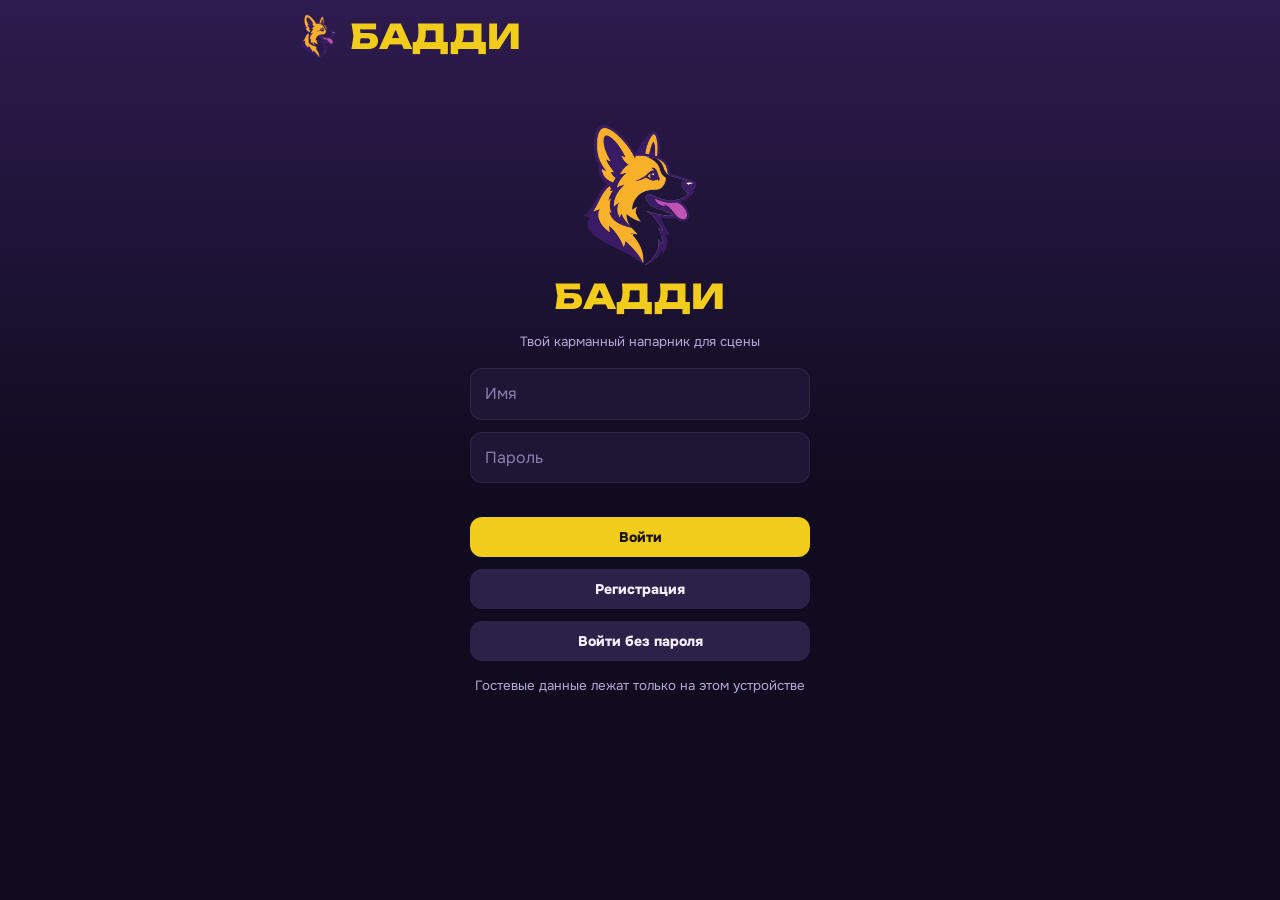
==== index.html @ 55f03fb3 "Baseline: БАДДИ до правок" ====
<!doctype html>
<html lang="ru">
<head>
<meta charset="utf-8">
<meta name="viewport" content="width=device-width,initial-scale=1,viewport-fit=cover">
<meta name="theme-color" content="#2d1b4e">
<link rel="manifest" href="manifest.json">
<link rel="icon" href="logo.png">
<link rel="apple-touch-icon" href="logo.png">
<link rel="preconnect" href="https://fonts.googleapis.com">
<link rel="preconnect" href="https://fonts.gstatic.com" crossorigin>
<link href="https://fonts.googleapis.com/css2?family=Onest:wght@400;600;800&family=Unbounded:wght@600;800&display=swap" rel="stylesheet">
<link rel="stylesheet" href="style.css">
<title>БАДДИ</title>
</head>
<body class="authed">
<header id="top">
  <img src="logo-t.png" alt="">
  <span class="brand">БАДДИ</span>
  <span id="who"></span>
  <button class="b g sm" id="logout">⎋ Выйти</button>
</header>
<nav id="tabs">
  <button data-tab="jokes">Шутки</button>
  <button data-tab="sets">Сет-лист</button>
  <button data-tab="stage">На сцену</button>
  <button data-tab="recs">Записи</button>
</nav>
<main id="view"></main>
<script src="app.js"></script>
</body>
</html>
---- style.css ----
:root{
  --bg:#100b1e;--bg-top:#2d1b4e;--surface:#1f1636;--surface2:#2c2148;--line:rgba(255,255,255,.07);
  --y:#f2cc1a;--y-ink:#1b1400;--violet:#9b5de5;--text:#f5f0ff;--muted:#b8a8d6;--dim:#8c7fad;
  --tag-bg:#2d2150;--tag:#b9a0f0;--green:#4cbf5a;--danger:#ff6b70;--r:16px
}
*{box-sizing:border-box;-webkit-tap-highlight-color:transparent}
body{margin:0;color:var(--text);font:16px/1.45 Onest,system-ui,sans-serif;display:flex;flex-direction:column;height:100dvh;
  background:linear-gradient(180deg,var(--bg-top) 0%,var(--bg) 55%) fixed}
body:not(.authed) #tabs,body:not(.authed) #logout,body:not(.authed) #who{display:none}
header,nav,main{width:100%;max-width:720px;margin:0 auto}
header{display:flex;align-items:center;gap:10px;padding:14px 16px 6px;padding-top:max(14px,env(safe-area-inset-top))}
header img{width:44px;height:44px;object-fit:contain}
.brand{font:800 34px Unbounded,sans-serif;color:var(--y);letter-spacing:.5px;flex:1;line-height:1}
#who{font-size:14px;color:var(--muted)}
#logout{display:flex;align-items:center;gap:6px}
nav{display:flex;gap:4px;padding:5px;margin:10px 16px 0;width:calc(100% - 32px);background:rgba(16,11,30,.55);border-radius:14px}
nav button{flex:1;padding:12px 4px;background:none;border:0;border-radius:11px;color:var(--muted);font:700 15px Onest,sans-serif;cursor:pointer;transition:background .15s,color .15s}
nav button.on{color:var(--y-ink);background:var(--y)}
nav button:focus-visible{outline:2px solid #fff;outline-offset:1px}
main{flex:1;overflow:auto;padding:16px 16px calc(24px + env(safe-area-inset-bottom))}
h2{margin:2px 0 14px;font:800 22px Unbounded,sans-serif;text-transform:uppercase;letter-spacing:.3px}
h2 em{font-style:normal;color:var(--y)}
input,textarea,select{width:100%;background:var(--surface);border:1px solid var(--line);color:var(--text);padding:13px 14px;border-radius:12px;font:inherit;margin-bottom:12px;transition:border-color .15s,box-shadow .15s}
input::placeholder,textarea::placeholder{color:var(--dim)}
input:focus,textarea:focus,select:focus{outline:0;border-color:var(--violet);box-shadow:0 0 0 3px rgba(155,93,229,.25)}
input[type=checkbox]{width:auto;margin:0 8px 0 0;accent-color:var(--y)}
textarea{min-height:40vh;resize:vertical}
button.b,a.b{display:inline-flex;align-items:center;justify-content:center;gap:6px;background:var(--y);color:var(--y-ink);border:0;border-radius:12px;padding:11px 16px;font:800 14px Onest,sans-serif;margin:0 8px 12px 0;
  cursor:pointer;text-decoration:none;transition:transform .1s,filter .15s}
button.b:hover,a.b:hover{filter:brightness(1.07)}
button.b:active,a.b:active{transform:scale(.97)}
button.g,a.g{background:var(--surface2);color:var(--text)}
button.v{background:var(--violet);color:#fff}
button.r{background:rgba(255,107,112,.14);color:var(--danger)}
button.sm{padding:6px 12px;margin:0;font-size:12px;border-radius:9px}
button.ic{padding:8px 11px;margin:0;font-size:15px;background:transparent;color:var(--muted);border-radius:9px}
button.ic:hover{background:var(--surface2);color:var(--text)}
.wide{width:100%;margin-right:0;padding:17px;font:800 18px Unbounded,sans-serif;text-transform:uppercase;border-radius:14px}
.card{background:var(--surface);border-radius:var(--r);padding:16px;margin-bottom:12px}
.card small,small{color:var(--muted)}
.card[data-id]{cursor:pointer;transition:box-shadow .15s}
.card[data-id]:hover{box-shadow:0 0 0 1px rgba(155,93,229,.55)}
.jc{display:flex;gap:12px;align-items:flex-start}
.jc>div:first-child{flex:1;min-width:0}
.jc h3{margin:0 0 6px;font:800 17px/1.25 Unbounded,sans-serif;text-transform:uppercase;overflow-wrap:anywhere}
.jc p{margin:0 0 8px;color:var(--muted);font-size:14px;display:-webkit-box;-webkit-line-clamp:2;-webkit-box-orient:vertical;overflow:hidden}
.jc .side{display:flex;flex-direction:column;gap:8px;align-items:stretch}
.meta{font-size:12px;color:#ffb347;display:flex;gap:6px;flex-wrap:wrap;align-items:center}
.tag{background:var(--tag-bg);color:var(--tag);padding:2px 9px;border-radius:99px;font-size:12px}
.bar{display:flex;gap:10px;margin-bottom:12px}
.bar input{margin:0;flex:1}
.bar .b{margin:0;white-space:nowrap}
.row{display:flex;gap:6px;align-items:center}
.stat{display:flex;align-items:center;justify-content:space-between;gap:12px}
.stat small{display:block}
.stat b{font:800 28px Unbounded,sans-serif;color:var(--y);text-transform:uppercase}
.stat input{width:90px;margin:0;text-align:center}
.srow{display:flex;align-items:center;gap:12px;padding:14px}
.srow .n{font:800 22px Unbounded,sans-serif;color:var(--y)}
.srow .t{flex:1;min-width:0;font:800 16px/1.25 Unbounded,sans-serif;text-transform:uppercase;overflow-wrap:anywhere}
.srow .m{font-size:12px;color:#ffb347;white-space:nowrap}
.auth{max-width:340px;margin:5vh auto 0;text-align:center}
.auth img{width:140px;height:140px;object-fit:contain;margin-bottom:8px}
.auth .brand{display:block;font-size:34px;margin-bottom:4px}
.auth .b{width:100%;margin-right:0}
.err{color:var(--danger);min-height:22px;font-size:14px}
.stage{text-align:center}
.time{font:800 clamp(64px,22vw,120px) Unbounded,sans-serif;font-variant-numeric:tabular-nums;color:var(--green);letter-spacing:-2px;line-height:1.05}
.time.warn{color:var(--y)}.time.over{color:var(--danger)}
.ctrl{display:flex;gap:10px;margin:14px 0 10px}
.ctrl .b{flex:1;margin:0;padding:15px;font-size:20px}
.hint{display:block;margin:8px 0 14px}
.setlist{text-align:left}
.si{padding:10px 4px;cursor:pointer}
.si h3{margin:0;font:800 clamp(20px,6vw,30px)/1.2 Unbounded,sans-serif;text-transform:uppercase;overflow-wrap:anywhere}
.si.done h3{color:#5b4f78}
.si.cur{background:var(--surface);border:1px solid rgba(255,255,255,.75);border-radius:14px;padding:14px;margin:6px 0}
.si.cur h3{color:var(--y)}
.si .txt{white-space:pre-wrap;font-size:17px;line-height:1.5;margin-top:10px}
.marks{display:flex;gap:10px;justify-content:center;margin:16px 0 4px}
.marks button{font-size:26px!important;padding:10px 22px!important;margin:0}
audio{width:100%;margin:8px 0 10px;border-radius:12px}
.imp{display:flex;gap:8px;align-items:flex-start}
.imp>div{flex:1;white-space:pre-wrap;font-size:14px}
.backup{margin-top:22px;padding-top:16px;border-top:1px solid var(--line)}
.backup small{display:block;margin-bottom:10px}
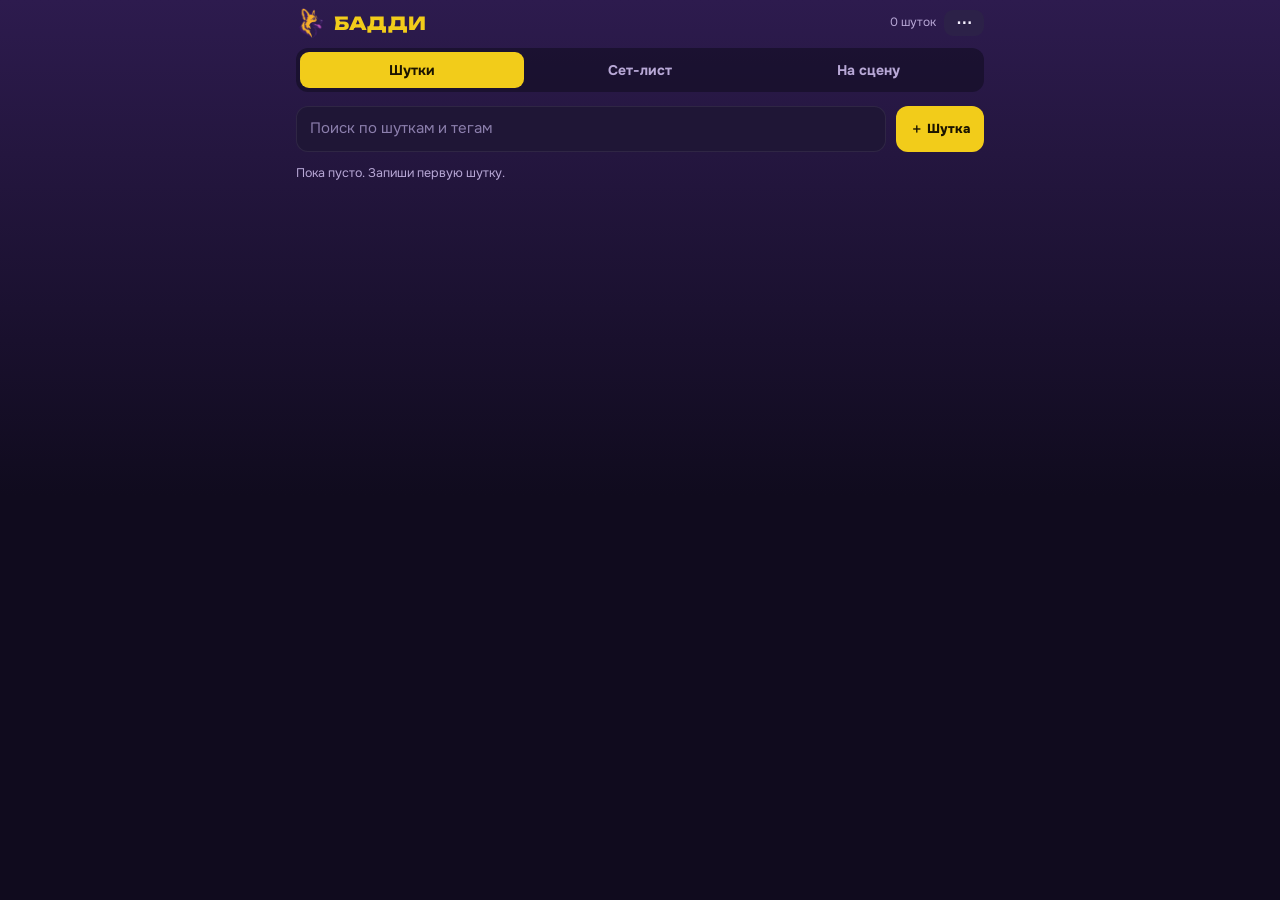
==== commit 0552e8dd: "Без входа, оценки шуток, меню копий, правки сет-листа и сцены - убран экран входа, данные из старых " ====
--- a/index.html
+++ b/index.html
@@ -13,20 +13,22 @@
 <link rel="stylesheet" href="style.css">
 <title>БАДДИ</title>
 </head>
-<body class="authed">
+<body>
 <header id="top">
   <img src="logo-t.png" alt="">
   <span class="brand">БАДДИ</span>
   <span id="who"></span>
-  <button class="b g sm" id="logout">⎋ Выйти</button>
+  <button class="b g sm" id="menu" aria-label="Меню">⋯</button>
+  <div id="panel" hidden></div>
 </header>
 <nav id="tabs">
   <button data-tab="jokes">Шутки</button>
   <button data-tab="sets">Сет-лист</button>
   <button data-tab="stage">На сцену</button>
-  <button data-tab="recs">Записи</button>
 </nav>
 <main id="view"></main>
+<input type="file" id="file" accept=".txt,.md,.text,text/plain" hidden>
+<input type="file" id="bfile" accept=".json,application/json" hidden>
 <script src="app.js"></script>
 </body>
 </html>
--- a/style.css
+++ b/style.css
@@ -1,31 +1,38 @@
 :root{
   --bg:#100b1e;--bg-top:#2d1b4e;--surface:#1f1636;--surface2:#2c2148;--line:rgba(255,255,255,.07);
   --y:#f2cc1a;--y-ink:#1b1400;--violet:#9b5de5;--text:#f5f0ff;--muted:#b8a8d6;--dim:#8c7fad;
-  --tag-bg:#2d2150;--tag:#b9a0f0;--green:#4cbf5a;--danger:#ff6b70;--r:16px
+  --tag-bg:#2d2150;--tag:#b9a0f0;--green:#4cbf5a;--danger:#ff6b70;--r:14px
 }
 *{box-sizing:border-box;-webkit-tap-highlight-color:transparent}
-body{margin:0;color:var(--text);font:16px/1.45 Onest,system-ui,sans-serif;display:flex;flex-direction:column;height:100dvh;
+body{margin:0;color:var(--text);font:15px/1.45 Onest,system-ui,sans-serif;display:flex;flex-direction:column;height:100dvh;
   background:linear-gradient(180deg,var(--bg-top) 0%,var(--bg) 55%) fixed}
-body:not(.authed) #tabs,body:not(.authed) #logout,body:not(.authed) #who{display:none}
 header,nav,main{width:100%;max-width:720px;margin:0 auto}
-header{display:flex;align-items:center;gap:10px;padding:14px 16px 6px;padding-top:max(14px,env(safe-area-inset-top))}
-header img{width:44px;height:44px;object-fit:contain}
-.brand{font:800 34px Unbounded,sans-serif;color:var(--y);letter-spacing:.5px;flex:1;line-height:1}
-#who{font-size:14px;color:var(--muted)}
-#logout{display:flex;align-items:center;gap:6px}
-nav{display:flex;gap:4px;padding:5px;margin:10px 16px 0;width:calc(100% - 32px);background:rgba(16,11,30,.55);border-radius:14px}
-nav button{flex:1;padding:12px 4px;background:none;border:0;border-radius:11px;color:var(--muted);font:700 15px Onest,sans-serif;cursor:pointer;transition:background .15s,color .15s}
+header{position:relative;display:flex;align-items:center;gap:8px;padding:8px 16px 2px;padding-top:max(8px,env(safe-area-inset-top))}
+header img{width:30px;height:30px;object-fit:contain}
+.brand{font:800 18px Unbounded,sans-serif;color:var(--y);letter-spacing:.5px;flex:1;line-height:1}
+#who{font-size:12px;color:var(--muted);white-space:nowrap}
+#menu{font-size:16px;line-height:1;padding:5px 12px}
+#panel{position:absolute;top:100%;right:16px;z-index:5;width:min(300px,calc(100% - 32px));background:var(--surface2);border:1px solid var(--line);
+  border-radius:var(--r);padding:12px;box-shadow:0 10px 30px rgba(0,0,0,.45)}
+#panel[hidden]{display:none}
+#panel small{display:block;margin-bottom:10px;font-size:12px}
+#panel small.stale{color:var(--y);font-weight:700}
+#panel .b{width:100%;margin:0 0 8px;justify-content:flex-start;background:var(--surface)}
+#panel .b:last-child{margin-bottom:0}
+nav{display:flex;gap:4px;padding:4px;margin:8px auto 0;width:calc(100% - 32px);max-width:688px;background:rgba(16,11,30,.55);border-radius:12px}
+nav button{flex:1;padding:9px 4px;background:none;border:0;border-radius:9px;color:var(--muted);font:700 14px Onest,sans-serif;cursor:pointer;transition:background .15s,color .15s}
 nav button.on{color:var(--y-ink);background:var(--y)}
 nav button:focus-visible{outline:2px solid #fff;outline-offset:1px}
-main{flex:1;overflow:auto;padding:16px 16px calc(24px + env(safe-area-inset-bottom))}
-h2{margin:2px 0 14px;font:800 22px Unbounded,sans-serif;text-transform:uppercase;letter-spacing:.3px}
+main{flex:1;overflow:auto;padding:14px 16px calc(24px + env(safe-area-inset-bottom))}
+h2{margin:2px 0 12px;font:800 17px Unbounded,sans-serif;text-transform:uppercase;letter-spacing:.3px}
 h2 em{font-style:normal;color:var(--y)}
-input,textarea,select{width:100%;background:var(--surface);border:1px solid var(--line);color:var(--text);padding:13px 14px;border-radius:12px;font:inherit;margin-bottom:12px;transition:border-color .15s,box-shadow .15s}
+input,textarea,select{width:100%;background:var(--surface);border:1px solid var(--line);color:var(--text);padding:11px 13px;border-radius:12px;font:inherit;margin-bottom:10px;transition:border-color .15s,box-shadow .15s}
 input::placeholder,textarea::placeholder{color:var(--dim)}
 input:focus,textarea:focus,select:focus{outline:0;border-color:var(--violet);box-shadow:0 0 0 3px rgba(155,93,229,.25)}
 input[type=checkbox]{width:auto;margin:0 8px 0 0;accent-color:var(--y)}
-textarea{min-height:40vh;resize:vertical}
-button.b,a.b{display:inline-flex;align-items:center;justify-content:center;gap:6px;background:var(--y);color:var(--y-ink);border:0;border-radius:12px;padding:11px 16px;font:800 14px Onest,sans-serif;margin:0 8px 12px 0;
+textarea{min-height:30vh;resize:vertical}
+.lab{display:block;margin:0 0 4px;font-size:12px;color:var(--muted)}
+button.b,a.b{display:inline-flex;align-items:center;justify-content:center;gap:6px;background:var(--y);color:var(--y-ink);border:0;border-radius:12px;padding:10px 14px;font:800 13px Onest,sans-serif;margin:0 8px 10px 0;
   cursor:pointer;text-decoration:none;transition:transform .1s,filter .15s}
 button.b:hover,a.b:hover{filter:brightness(1.07)}
 button.b:active,a.b:active{transform:scale(.97)}
@@ -33,37 +40,34 @@
 button.v{background:var(--violet);color:#fff}
 button.r{background:rgba(255,107,112,.14);color:var(--danger)}
 button.sm{padding:6px 12px;margin:0;font-size:12px;border-radius:9px}
-button.ic{padding:8px 11px;margin:0;font-size:15px;background:transparent;color:var(--muted);border-radius:9px}
+button.ic{padding:7px 10px;margin:0;font-size:14px;background:transparent;color:var(--muted);border-radius:9px}
 button.ic:hover{background:var(--surface2);color:var(--text)}
-.wide{width:100%;margin-right:0;padding:17px;font:800 18px Unbounded,sans-serif;text-transform:uppercase;border-radius:14px}
-.card{background:var(--surface);border-radius:var(--r);padding:16px;margin-bottom:12px}
+button.del{display:block;margin:22px auto 0;background:none;color:var(--danger);font-weight:600;opacity:.8}
+.topbar{display:flex;align-items:center;justify-content:space-between;gap:8px;margin-bottom:12px}
+.topbar b{font:800 14px Unbounded,sans-serif;text-transform:uppercase}
+.wide{width:100%;margin-right:0;padding:15px;font:800 16px Unbounded,sans-serif;text-transform:uppercase;border-radius:14px}
+.card{background:var(--surface);border-radius:var(--r);padding:14px;margin-bottom:10px}
 .card small,small{color:var(--muted)}
 .card[data-id]{cursor:pointer;transition:box-shadow .15s}
 .card[data-id]:hover{box-shadow:0 0 0 1px rgba(155,93,229,.55)}
-.jc{display:flex;gap:12px;align-items:flex-start}
-.jc>div:first-child{flex:1;min-width:0}
-.jc h3{margin:0 0 6px;font:800 17px/1.25 Unbounded,sans-serif;text-transform:uppercase;overflow-wrap:anywhere}
-.jc p{margin:0 0 8px;color:var(--muted);font-size:14px;display:-webkit-box;-webkit-line-clamp:2;-webkit-box-orient:vertical;overflow:hidden}
-.jc .side{display:flex;flex-direction:column;gap:8px;align-items:stretch}
+.jc>div:first-child{min-width:0}
+.jc h3{margin:0 0 5px;font:800 14px/1.25 Unbounded,sans-serif;text-transform:uppercase;overflow-wrap:anywhere}
+.jc p{margin:0 0 7px;color:var(--muted);font-size:13px;display:-webkit-box;-webkit-line-clamp:2;-webkit-box-orient:vertical;overflow:hidden}
 .meta{font-size:12px;color:#ffb347;display:flex;gap:6px;flex-wrap:wrap;align-items:center}
 .tag{background:var(--tag-bg);color:var(--tag);padding:2px 9px;border-radius:99px;font-size:12px}
-.bar{display:flex;gap:10px;margin-bottom:12px}
+.bar{display:flex;gap:10px;margin-bottom:10px}
 .bar input{margin:0;flex:1}
 .bar .b{margin:0;white-space:nowrap}
-.row{display:flex;gap:6px;align-items:center}
+.stale-bar{display:block;width:100%;margin:0 0 10px;padding:7px 10px;background:rgba(242,204,26,.1);color:var(--y);border:0;border-radius:10px;font:600 12px Onest,sans-serif;text-align:left;cursor:pointer}
 .stat{display:flex;align-items:center;justify-content:space-between;gap:12px}
 .stat small{display:block}
-.stat b{font:800 28px Unbounded,sans-serif;color:var(--y);text-transform:uppercase}
-.stat input{width:90px;margin:0;text-align:center}
-.srow{display:flex;align-items:center;gap:12px;padding:14px}
-.srow .n{font:800 22px Unbounded,sans-serif;color:var(--y)}
-.srow .t{flex:1;min-width:0;font:800 16px/1.25 Unbounded,sans-serif;text-transform:uppercase;overflow-wrap:anywhere}
+.stat b{font:800 22px Unbounded,sans-serif;color:var(--y);text-transform:uppercase}
+.stat input{width:80px;margin:0;text-align:center}
+.srow{display:flex;align-items:center;gap:8px;padding:12px}
+.srow .n{font:800 18px Unbounded,sans-serif;color:var(--y)}
+.srow .tt{flex:1;min-width:0;display:flex;flex-direction:column;gap:3px}
+.srow .t{font:800 14px/1.25 Unbounded,sans-serif;text-transform:uppercase;overflow-wrap:anywhere;cursor:pointer}
 .srow .m{font-size:12px;color:#ffb347;white-space:nowrap}
-.auth{max-width:340px;margin:5vh auto 0;text-align:center}
-.auth img{width:140px;height:140px;object-fit:contain;margin-bottom:8px}
-.auth .brand{display:block;font-size:34px;margin-bottom:4px}
-.auth .b{width:100%;margin-right:0}
-.err{color:var(--danger);min-height:22px;font-size:14px}
 .stage{text-align:center}
 .time{font:800 clamp(64px,22vw,120px) Unbounded,sans-serif;font-variant-numeric:tabular-nums;color:var(--green);letter-spacing:-2px;line-height:1.05}
 .time.warn{color:var(--y)}.time.over{color:var(--danger)}
@@ -72,15 +76,33 @@
 .hint{display:block;margin:8px 0 14px}
 .setlist{text-align:left}
 .si{padding:10px 4px;cursor:pointer}
-.si h3{margin:0;font:800 clamp(20px,6vw,30px)/1.2 Unbounded,sans-serif;text-transform:uppercase;overflow-wrap:anywhere}
+.si h3{margin:0;font:800 clamp(18px,5.5vw,26px)/1.2 Unbounded,sans-serif;text-transform:uppercase;overflow-wrap:anywhere}
 .si.done h3{color:#5b4f78}
 .si.cur{background:var(--surface);border:1px solid rgba(255,255,255,.75);border-radius:14px;padding:14px;margin:6px 0}
 .si.cur h3{color:var(--y)}
 .si .txt{white-space:pre-wrap;font-size:17px;line-height:1.5;margin-top:10px}
-.marks{display:flex;gap:10px;justify-content:center;margin:16px 0 4px}
-.marks button{font-size:26px!important;padding:10px 22px!important;margin:0}
+.rrow{display:flex;align-items:center;gap:10px;padding:10px 12px;text-align:left}
+.rrow .t{flex:1;min-width:0;font:800 14px/1.25 Unbounded,sans-serif;text-transform:uppercase;overflow-wrap:anywhere}
+.rate{display:flex;gap:4px}
+.rate .b{width:40px;height:40px;padding:0;font:600 20px Onest,sans-serif;background:var(--surface2);color:var(--muted)}
+.rate .b.on{background:var(--y);color:var(--y-ink)}
 audio{width:100%;margin:8px 0 10px;border-radius:12px}
+details{margin-bottom:10px}
+summary{cursor:pointer;color:var(--muted);font-size:13px;margin-bottom:8px}
 .imp{display:flex;gap:8px;align-items:flex-start}
 .imp>div{flex:1;white-space:pre-wrap;font-size:14px}
-.backup{margin-top:22px;padding-top:16px;border-top:1px solid var(--line)}
-.backup small{display:block;margin-bottom:10px}
+.rt{display:inline-flex;align-items:center;justify-content:center;min-width:18px;height:18px;border-radius:6px;background:var(--surface2);color:var(--muted);font:700 13px Onest,sans-serif;line-height:1}
+.rt.r3{background:var(--y);color:var(--y-ink)}
+.rn{display:block;margin-top:6px}
+
+.srow button.ic{width:36px;height:36px;padding:0;font-size:17px;background:var(--surface2);color:var(--text)}
+.srow button.ic[data-rm]{background:rgba(255,107,112,.14);color:var(--danger)}
+.rate .b[data-r="1"]{color:var(--danger)}
+.rate .b[data-r="2"]{color:var(--y)}
+.rate .b[data-r="3"]{color:var(--green)}
+.rate .b.on[data-r="1"]{background:var(--danger);color:#2a0608}
+.rate .b.on[data-r="2"]{background:var(--y);color:var(--y-ink)}
+.rate .b.on[data-r="3"]{background:var(--green);color:#06210a}
+.rt.r1{background:rgba(255,107,112,.18);color:var(--danger)}
+.rt.r2{background:rgba(242,204,26,.16);color:var(--y)}
+.rt.r3{background:var(--green);color:#06210a}
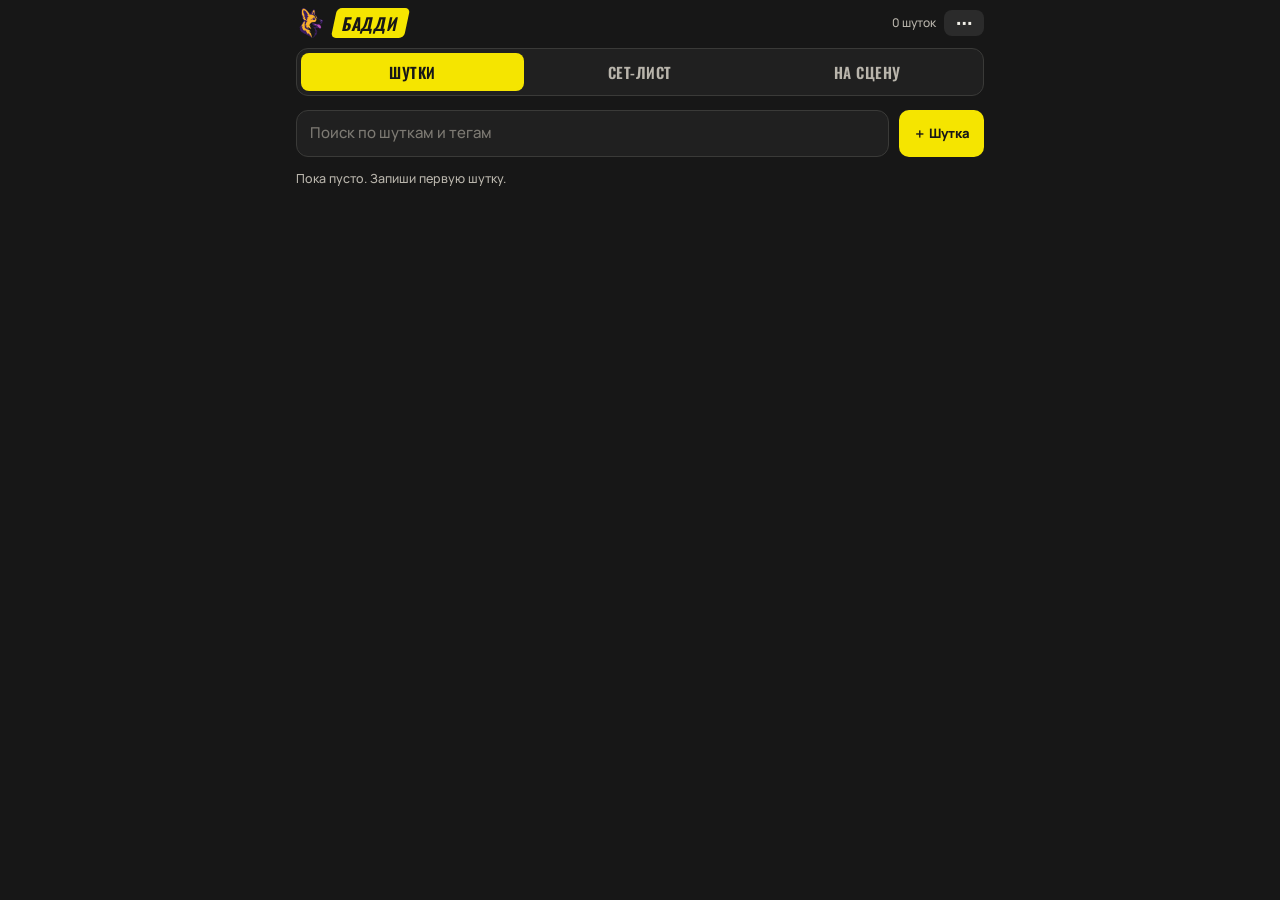
==== commit c37ae316: "БАДДИ от SIDEQUEST: оформление SIDEQUEST, «Свет», подсмотр шутки, IndexedDB - цвета и шрифты SIDEQUE" ====
--- a/index.html
+++ b/index.html
@@ -3,20 +3,21 @@
 <head>
 <meta charset="utf-8">
 <meta name="viewport" content="width=device-width,initial-scale=1,viewport-fit=cover">
-<meta name="theme-color" content="#2d1b4e">
+<meta name="theme-color" content="#171717">
 <link rel="manifest" href="manifest.json">
-<link rel="icon" href="logo.png">
-<link rel="apple-touch-icon" href="logo.png">
-<link rel="preconnect" href="https://fonts.googleapis.com">
-<link rel="preconnect" href="https://fonts.gstatic.com" crossorigin>
-<link href="https://fonts.googleapis.com/css2?family=Onest:wght@400;600;800&family=Unbounded:wght@600;800&display=swap" rel="stylesheet">
+<link rel="icon" href="icons/favicon-64.png">
+<link rel="apple-touch-icon" href="icons/apple-180.png">
+<meta name="apple-mobile-web-app-capable" content="yes">
+<meta name="apple-mobile-web-app-status-bar-style" content="black">
+<meta name="apple-mobile-web-app-title" content="БАДДИ">
+<meta name="mobile-web-app-capable" content="yes">
 <link rel="stylesheet" href="style.css">
 <title>БАДДИ</title>
 </head>
 <body>
 <header id="top">
-  <img src="logo-t.png" alt="">
-  <span class="brand">БАДДИ</span>
+  <img src="icons/head-96.png" alt="">
+  <span class="brand"><span>БАДДИ</span></span>
   <span id="who"></span>
   <button class="b g sm" id="menu" aria-label="Меню">⋯</button>
   <div id="panel" hidden></div>
--- a/style.css
+++ b/style.css
@@ -1,108 +1,138 @@
+/* БАДДИ от SIDEQUEST — цвета и шрифты из ark/site/DESIGN.md (2026-11-06) */
+@font-face{font-family:Oswald;src:url("fonts/Oswald.ttf") format("truetype");font-weight:200 700;font-display:swap}
+@font-face{font-family:Manrope;src:url("fonts/Manrope.ttf") format("truetype");font-weight:200 800;font-display:swap}
 :root{
-  --bg:#100b1e;--bg-top:#2d1b4e;--surface:#1f1636;--surface2:#2c2148;--line:rgba(255,255,255,.07);
-  --y:#f2cc1a;--y-ink:#1b1400;--violet:#9b5de5;--text:#f5f0ff;--muted:#b8a8d6;--dim:#8c7fad;
-  --tag-bg:#2d2150;--tag:#b9a0f0;--green:#4cbf5a;--danger:#ff6b70;--r:14px
+  --bg:#171717;--surface:#202020;--surface2:#2b2b2b;--line:#3a3a38;
+  --y:#F5E500;--y-ink:#171717;--violet:#7546D8;--violet-lit:#A98BFF;--text:#F1EFE8;--muted:#B9B5AC;--dim:#7d7a73;
+  --tag-bg:rgba(117,70,216,.22);--tag:#A98BFF;--green:#4cd964;--danger:#ff5a5f;--r:16px;
+  --head:Oswald,"Arial Narrow",sans-serif;--body:Manrope,system-ui,sans-serif
 }
 *{box-sizing:border-box;-webkit-tap-highlight-color:transparent}
-body{margin:0;color:var(--text);font:15px/1.45 Onest,system-ui,sans-serif;display:flex;flex-direction:column;height:100dvh;
-  background:linear-gradient(180deg,var(--bg-top) 0%,var(--bg) 55%) fixed}
+body{margin:0;color:var(--text);font:500 15px/1.5 var(--body);display:flex;flex-direction:column;height:100dvh;background:var(--bg);transition:background .25s}
 header,nav,main{width:100%;max-width:720px;margin:0 auto}
 header{position:relative;display:flex;align-items:center;gap:8px;padding:8px 16px 2px;padding-top:max(8px,env(safe-area-inset-top))}
 header img{width:30px;height:30px;object-fit:contain}
-.brand{font:800 18px Unbounded,sans-serif;color:var(--y);letter-spacing:.5px;flex:1;line-height:1}
+.brand{flex:1;line-height:1}
+.brand span{display:inline-block;background:var(--y);color:var(--y-ink);font:700 17px var(--head);letter-spacing:.6px;text-transform:uppercase;padding:3px 9px 2px;border-radius:5px;transform:skewX(-12deg)}
 #who{font-size:12px;color:var(--muted);white-space:nowrap}
 #menu{font-size:16px;line-height:1;padding:5px 12px}
 #panel{position:absolute;top:100%;right:16px;z-index:5;width:min(300px,calc(100% - 32px));background:var(--surface2);border:1px solid var(--line);
-  border-radius:var(--r);padding:12px;box-shadow:0 10px 30px rgba(0,0,0,.45)}
+  border-radius:var(--r);padding:12px;box-shadow:0 10px 30px rgba(0,0,0,.55)}
 #panel[hidden]{display:none}
 #panel small{display:block;margin-bottom:10px;font-size:12px}
 #panel small.stale{color:var(--y);font-weight:700}
 #panel .b{width:100%;margin:0 0 8px;justify-content:flex-start;background:var(--surface)}
-#panel .b:last-child{margin-bottom:0}
-nav{display:flex;gap:4px;padding:4px;margin:8px auto 0;width:calc(100% - 32px);max-width:688px;background:rgba(16,11,30,.55);border-radius:12px}
-nav button{flex:1;padding:9px 4px;background:none;border:0;border-radius:9px;color:var(--muted);font:700 14px Onest,sans-serif;cursor:pointer;transition:background .15s,color .15s}
+#panel .by{margin:4px 0 0;text-align:center;color:var(--dim)}
+#panel .by a{color:var(--muted)}
+nav{display:flex;gap:4px;padding:4px;margin:8px auto 0;width:calc(100% - 32px);max-width:688px;background:var(--surface);border:1px solid var(--line);border-radius:12px}
+nav button{flex:1;padding:8px 4px;background:none;border:0;border-radius:8px;color:var(--muted);font:600 15px var(--head);text-transform:uppercase;letter-spacing:.5px;cursor:pointer;transition:background .15s,color .15s}
 nav button.on{color:var(--y-ink);background:var(--y)}
-nav button:focus-visible{outline:2px solid #fff;outline-offset:1px}
+nav button:focus-visible,button:focus-visible{outline:2px solid var(--violet-lit);outline-offset:2px}
 main{flex:1;overflow:auto;padding:14px 16px calc(24px + env(safe-area-inset-bottom))}
-h2{margin:2px 0 12px;font:800 17px Unbounded,sans-serif;text-transform:uppercase;letter-spacing:.3px}
+h2{margin:2px 0 12px;font:700 22px/1.15 var(--head);text-transform:uppercase;letter-spacing:.4px}
 h2 em{font-style:normal;color:var(--y)}
 input,textarea,select{width:100%;background:var(--surface);border:1px solid var(--line);color:var(--text);padding:11px 13px;border-radius:12px;font:inherit;margin-bottom:10px;transition:border-color .15s,box-shadow .15s}
 input::placeholder,textarea::placeholder{color:var(--dim)}
-input:focus,textarea:focus,select:focus{outline:0;border-color:var(--violet);box-shadow:0 0 0 3px rgba(155,93,229,.25)}
+input:focus,textarea:focus,select:focus{outline:0;border-color:var(--violet-lit);box-shadow:0 0 0 3px rgba(169,139,255,.22)}
 input[type=checkbox]{width:auto;margin:0 8px 0 0;accent-color:var(--y)}
 textarea{min-height:30vh;resize:vertical}
 .lab{display:block;margin:0 0 4px;font-size:12px;color:var(--muted)}
-button.b,a.b{display:inline-flex;align-items:center;justify-content:center;gap:6px;background:var(--y);color:var(--y-ink);border:0;border-radius:12px;padding:10px 14px;font:800 13px Onest,sans-serif;margin:0 8px 10px 0;
+button.b,a.b{display:inline-flex;align-items:center;justify-content:center;gap:6px;background:var(--y);color:var(--y-ink);border:0;border-radius:10px;padding:10px 14px;font:800 13px var(--body);margin:0 8px 10px 0;
   cursor:pointer;text-decoration:none;transition:transform .1s,filter .15s}
-button.b:hover,a.b:hover{filter:brightness(1.07)}
+button.b:hover,a.b:hover{filter:brightness(1.08)}
 button.b:active,a.b:active{transform:scale(.97)}
 button.g,a.g{background:var(--surface2);color:var(--text)}
-button.v{background:var(--violet);color:#fff}
-button.r{background:rgba(255,107,112,.14);color:var(--danger)}
-button.sm{padding:6px 12px;margin:0;font-size:12px;border-radius:9px}
-button.ic{padding:7px 10px;margin:0;font-size:14px;background:transparent;color:var(--muted);border-radius:9px}
+button.v,a.v{background:var(--violet);color:#fff}
+button.r{background:rgba(255,90,95,.14);color:var(--danger)}
+button.sm{padding:6px 12px;margin:0;font-size:12px;border-radius:8px}
+button.ic{padding:7px 10px;margin:0;font-size:14px;background:transparent;color:var(--muted);border-radius:8px}
 button.ic:hover{background:var(--surface2);color:var(--text)}
 button.del{display:block;margin:22px auto 0;background:none;color:var(--danger);font-weight:600;opacity:.8}
 .topbar{display:flex;align-items:center;justify-content:space-between;gap:8px;margin-bottom:12px}
-.topbar b{font:800 14px Unbounded,sans-serif;text-transform:uppercase}
-.wide{width:100%;margin-right:0;padding:15px;font:800 16px Unbounded,sans-serif;text-transform:uppercase;border-radius:14px}
-.card{background:var(--surface);border-radius:var(--r);padding:14px;margin-bottom:10px}
+.topbar b{font:700 16px var(--head);text-transform:uppercase;letter-spacing:.4px}
+.wide{width:100%;margin-right:0;padding:15px;font:700 18px var(--head)!important;text-transform:uppercase;letter-spacing:.6px;border-radius:12px}
+.card{background:var(--surface);border:1px solid var(--line);border-radius:var(--r);padding:14px;margin-bottom:10px}
 .card small,small{color:var(--muted)}
-.card[data-id]{cursor:pointer;transition:box-shadow .15s}
-.card[data-id]:hover{box-shadow:0 0 0 1px rgba(155,93,229,.55)}
+.card[data-id]{cursor:pointer;transition:border-color .15s}
+.card[data-id]:hover{border-color:var(--muted)}
 .jc>div:first-child{min-width:0}
-.jc h3{margin:0 0 5px;font:800 14px/1.25 Unbounded,sans-serif;text-transform:uppercase;overflow-wrap:anywhere}
+.jc h3{margin:0 0 4px;font:700 18px/1.2 var(--head);text-transform:uppercase;letter-spacing:.3px;overflow-wrap:anywhere}
 .jc p{margin:0 0 7px;color:var(--muted);font-size:13px;display:-webkit-box;-webkit-line-clamp:2;-webkit-box-orient:vertical;overflow:hidden}
-.meta{font-size:12px;color:#ffb347;display:flex;gap:6px;flex-wrap:wrap;align-items:center}
+.meta{font-size:12px;color:var(--y);display:flex;gap:6px;flex-wrap:wrap;align-items:center}
 .tag{background:var(--tag-bg);color:var(--tag);padding:2px 9px;border-radius:99px;font-size:12px}
 .bar{display:flex;gap:10px;margin-bottom:10px}
 .bar input{margin:0;flex:1}
 .bar .b{margin:0;white-space:nowrap}
-.stale-bar{display:block;width:100%;margin:0 0 10px;padding:7px 10px;background:rgba(242,204,26,.1);color:var(--y);border:0;border-radius:10px;font:600 12px Onest,sans-serif;text-align:left;cursor:pointer}
+.note{display:flex;gap:10px;align-items:flex-start;width:100%;margin:0 0 10px;padding:9px 11px;background:rgba(245,229,0,.09);color:var(--y);border:0;border-radius:10px;font:600 12px/1.4 var(--body);text-align:left;cursor:pointer}
+.note span{flex:1}
+.note b{color:var(--muted);font-size:14px;line-height:1}
 .stat{display:flex;align-items:center;justify-content:space-between;gap:12px}
 .stat small{display:block}
-.stat b{font:800 22px Unbounded,sans-serif;color:var(--y);text-transform:uppercase}
-.stat input{width:80px;margin:0;text-align:center}
+.stat b{font:700 26px var(--head);color:var(--y)}
+.stat input{width:72px;margin:0;text-align:center}
 .srow{display:flex;align-items:center;gap:8px;padding:12px}
-.srow .n{font:800 18px Unbounded,sans-serif;color:var(--y)}
-.srow .tt{flex:1;min-width:0;display:flex;flex-direction:column;gap:3px}
-.srow .t{font:800 14px/1.25 Unbounded,sans-serif;text-transform:uppercase;overflow-wrap:anywhere;cursor:pointer}
-.srow .m{font-size:12px;color:#ffb347;white-space:nowrap}
+.srow .n{font:700 22px var(--head);color:var(--y);min-width:18px}
+.srow .tt{flex:1;min-width:0;display:flex;flex-direction:column;gap:2px}
+.srow .t{font:700 17px/1.2 var(--head);text-transform:uppercase;letter-spacing:.3px;overflow-wrap:anywhere;cursor:pointer}
+.srow .m{font-size:12px;color:var(--y);white-space:nowrap}
+.srow button.ic{width:36px;height:36px;padding:0;font-size:17px;background:var(--surface2);color:var(--text)}
+.srow button.ic[data-rm]{background:rgba(255,90,95,.14);color:var(--danger)}
+/* сцена */
 .stage{text-align:center}
-.time{font:800 clamp(64px,22vw,120px) Unbounded,sans-serif;font-variant-numeric:tabular-nums;color:var(--green);letter-spacing:-2px;line-height:1.05}
+.time{font:700 clamp(72px,26vw,140px)/1 var(--head);font-variant-numeric:tabular-nums;color:var(--green);letter-spacing:-1px}
 .time.warn{color:var(--y)}.time.over{color:var(--danger)}
 .ctrl{display:flex;gap:10px;margin:14px 0 10px}
-.ctrl .b{flex:1;margin:0;padding:15px;font-size:20px}
+.ctrl .b{flex:1;margin:0;padding:15px;font-size:22px}
 .hint{display:block;margin:8px 0 14px}
 .setlist{text-align:left}
-.si{padding:10px 4px;cursor:pointer}
-.si h3{margin:0;font:800 clamp(18px,5.5vw,26px)/1.2 Unbounded,sans-serif;text-transform:uppercase;overflow-wrap:anywhere}
-.si.done h3{color:#5b4f78}
-.si.cur{background:var(--surface);border:1px solid rgba(255,255,255,.75);border-radius:14px;padding:14px;margin:6px 0}
+.si{padding:10px 6px;cursor:pointer;border-radius:12px}
+.si h3{margin:0;font:700 clamp(20px,6.4vw,30px)/1.15 var(--head);text-transform:uppercase;letter-spacing:.3px;overflow-wrap:anywhere}
+.si.done h3{color:#5e5c57}
+.si.cur{background:var(--surface);border:2px solid var(--y);padding:14px;margin:6px 0}
 .si.cur h3{color:var(--y)}
-.si .txt{white-space:pre-wrap;font-size:17px;line-height:1.5;margin-top:10px}
+.si.peek{background:var(--surface)}
+.si .txt{white-space:pre-wrap;font-size:17px;line-height:1.5;margin-top:10px;color:var(--text)}
+/* «свет»: за N минут до конца весь экран жёлтый, на нуле — красный */
+body.light-warn,body.light-over{transition:background .25s}
+body.light-warn{background:var(--y)}
+body.light-over{background:#d7262c}
+body.light-warn header,body.light-warn nav,body.light-over header,body.light-over nav{opacity:.35}
+body.light-warn .stage,body.light-warn .stage small{color:var(--y-ink)}
+body.light-warn .time{color:var(--y-ink)}
+body.light-over .stage,body.light-over .stage small,body.light-over .time{color:#fff}
+body.light-warn .si.done h3,body.light-over .si.done h3{opacity:.5;color:inherit}
+body.light-warn .si.cur,body.light-over .si.cur{background:rgba(0,0,0,.82);border-color:#000}
+body.light-warn .si.cur h3{color:var(--y)}
+body.light-over .si.cur h3{color:#fff}
+body.light-warn .si.peek,body.light-over .si.peek{background:rgba(0,0,0,.12)}
+body.light-warn .si.cur .txt,body.light-over .si.cur .txt{color:var(--text)}
+body.light-warn .ctrl .b.g,body.light-over .ctrl .b.g{background:rgba(0,0,0,.18);color:inherit}
+/* итог и оценки */
 .rrow{display:flex;align-items:center;gap:10px;padding:10px 12px;text-align:left}
-.rrow .t{flex:1;min-width:0;font:800 14px/1.25 Unbounded,sans-serif;text-transform:uppercase;overflow-wrap:anywhere}
+.rrow .t{flex:1;min-width:0;font:700 16px/1.2 var(--head);text-transform:uppercase;overflow-wrap:anywhere}
 .rate{display:flex;gap:4px}
-.rate .b{width:40px;height:40px;padding:0;font:600 20px Onest,sans-serif;background:var(--surface2);color:var(--muted)}
-.rate .b.on{background:var(--y);color:var(--y-ink)}
-audio{width:100%;margin:8px 0 10px;border-radius:12px}
-details{margin-bottom:10px}
-summary{cursor:pointer;color:var(--muted);font-size:13px;margin-bottom:8px}
-.imp{display:flex;gap:8px;align-items:flex-start}
-.imp>div{flex:1;white-space:pre-wrap;font-size:14px}
-.rt{display:inline-flex;align-items:center;justify-content:center;min-width:18px;height:18px;border-radius:6px;background:var(--surface2);color:var(--muted);font:700 13px Onest,sans-serif;line-height:1}
-.rt.r3{background:var(--y);color:var(--y-ink)}
-.rn{display:block;margin-top:6px}
-
-.srow button.ic{width:36px;height:36px;padding:0;font-size:17px;background:var(--surface2);color:var(--text)}
-.srow button.ic[data-rm]{background:rgba(255,107,112,.14);color:var(--danger)}
+.rate .b{width:40px;height:40px;padding:0;font:600 20px var(--body);background:var(--surface2);color:var(--muted)}
 .rate .b[data-r="1"]{color:var(--danger)}
 .rate .b[data-r="2"]{color:var(--y)}
 .rate .b[data-r="3"]{color:var(--green)}
 .rate .b.on[data-r="1"]{background:var(--danger);color:#2a0608}
 .rate .b.on[data-r="2"]{background:var(--y);color:var(--y-ink)}
 .rate .b.on[data-r="3"]{background:var(--green);color:#06210a}
-.rt.r1{background:rgba(255,107,112,.18);color:var(--danger)}
-.rt.r2{background:rgba(242,204,26,.16);color:var(--y)}
+audio{width:100%;margin:8px 0 10px;border-radius:12px}
+details{margin-bottom:10px}
+summary{cursor:pointer;color:var(--muted);font-size:13px;margin-bottom:8px}
+.imp{display:flex;gap:8px;align-items:flex-start}
+.imp>div{flex:1;white-space:pre-wrap;font-size:14px}
+.rt{display:inline-flex;align-items:center;justify-content:center;min-width:18px;height:18px;border-radius:6px;font:700 13px var(--body);line-height:1}
+.rt.r1{background:rgba(255,90,95,.18);color:var(--danger)}
+.rt.r2{background:rgba(245,229,0,.16);color:var(--y)}
 .rt.r3{background:var(--green);color:#06210a}
+.rn{display:block;margin-top:6px}
+.two{display:flex;gap:10px}.two>div{flex:1}
+.two small{white-space:nowrap}
+body.light-warn .si.peek h3,body.light-warn .si.peek .txt{color:var(--y-ink)}
+body.light-over .si.peek h3,body.light-over .si.peek .txt{color:#fff}
+body.light-warn .ctrl .b:not(.g){background:var(--y-ink);color:var(--y)}
+body.light-over .ctrl .b:not(.g){background:#fff;color:#d7262c}
+body.light-warn #stop{background:rgba(0,0,0,.82);color:#ff7a7e}
+body.light-over #stop{background:rgba(0,0,0,.35);color:#fff}
